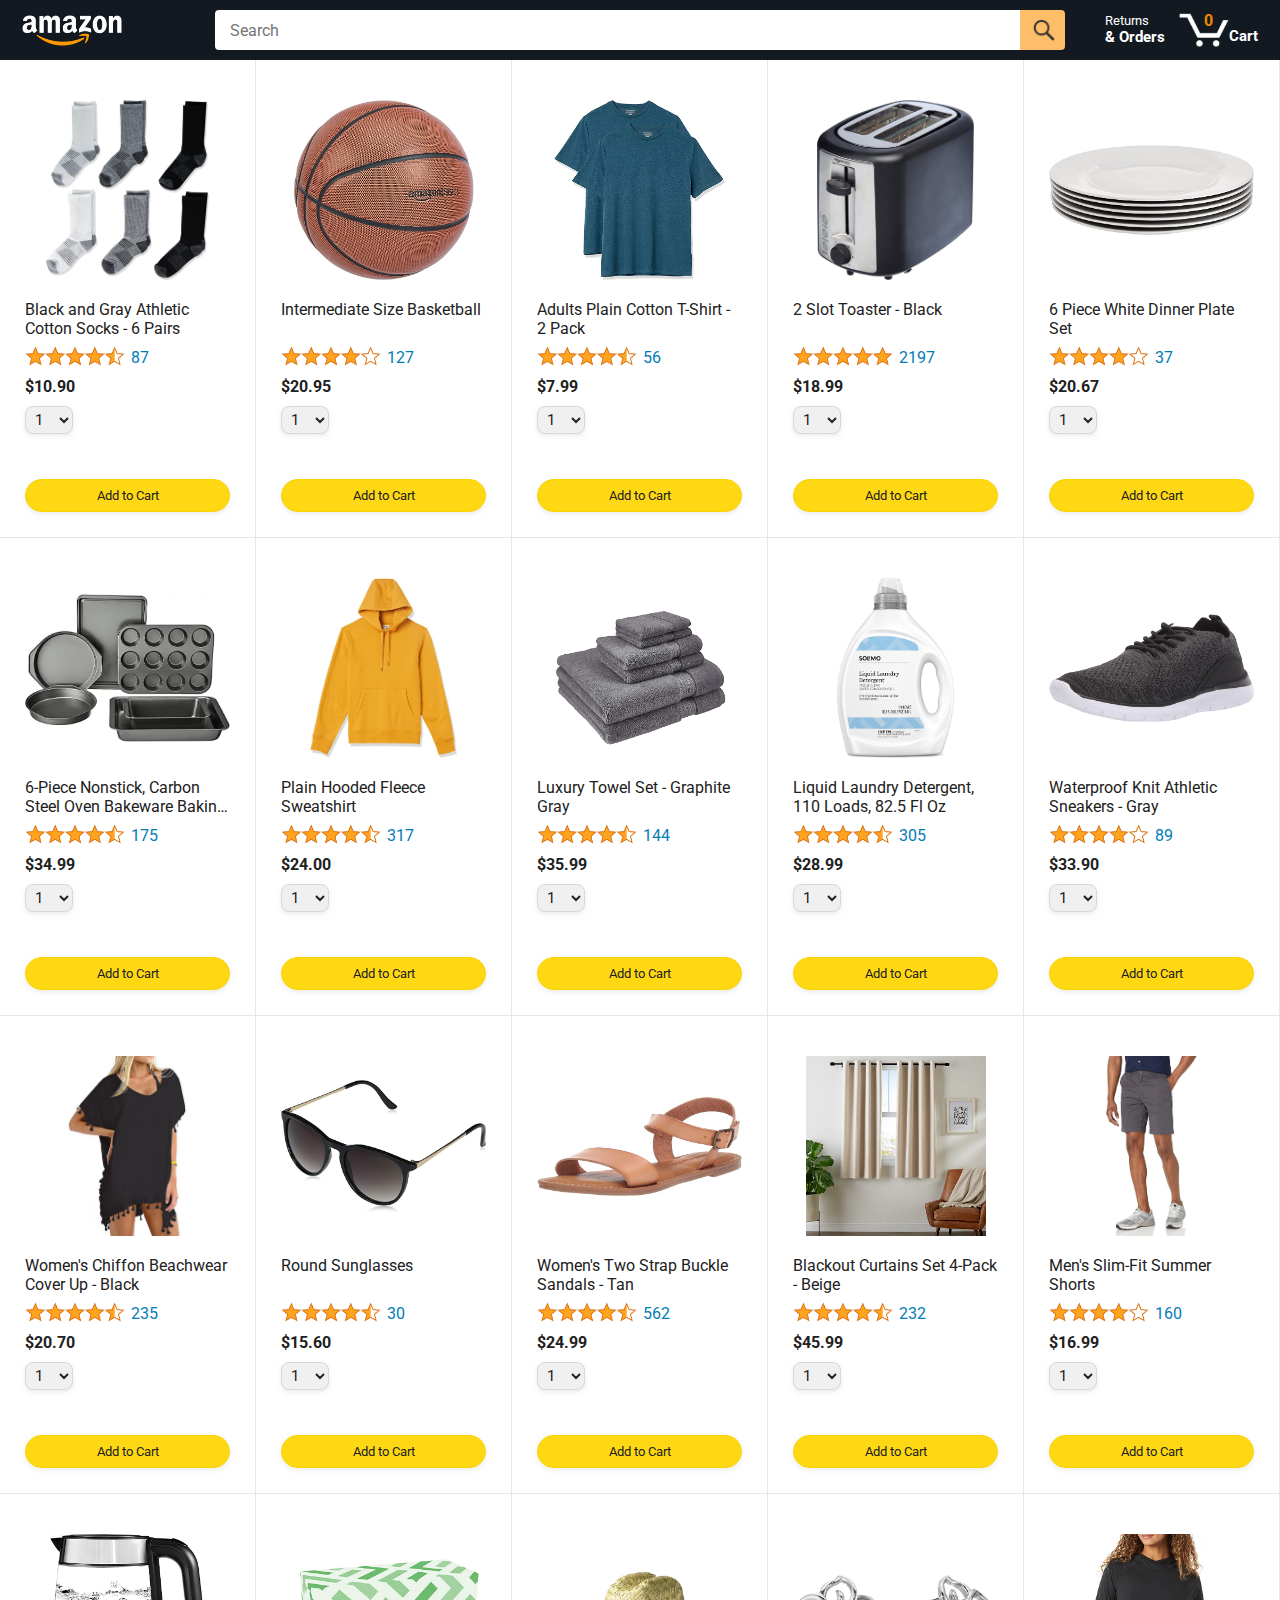
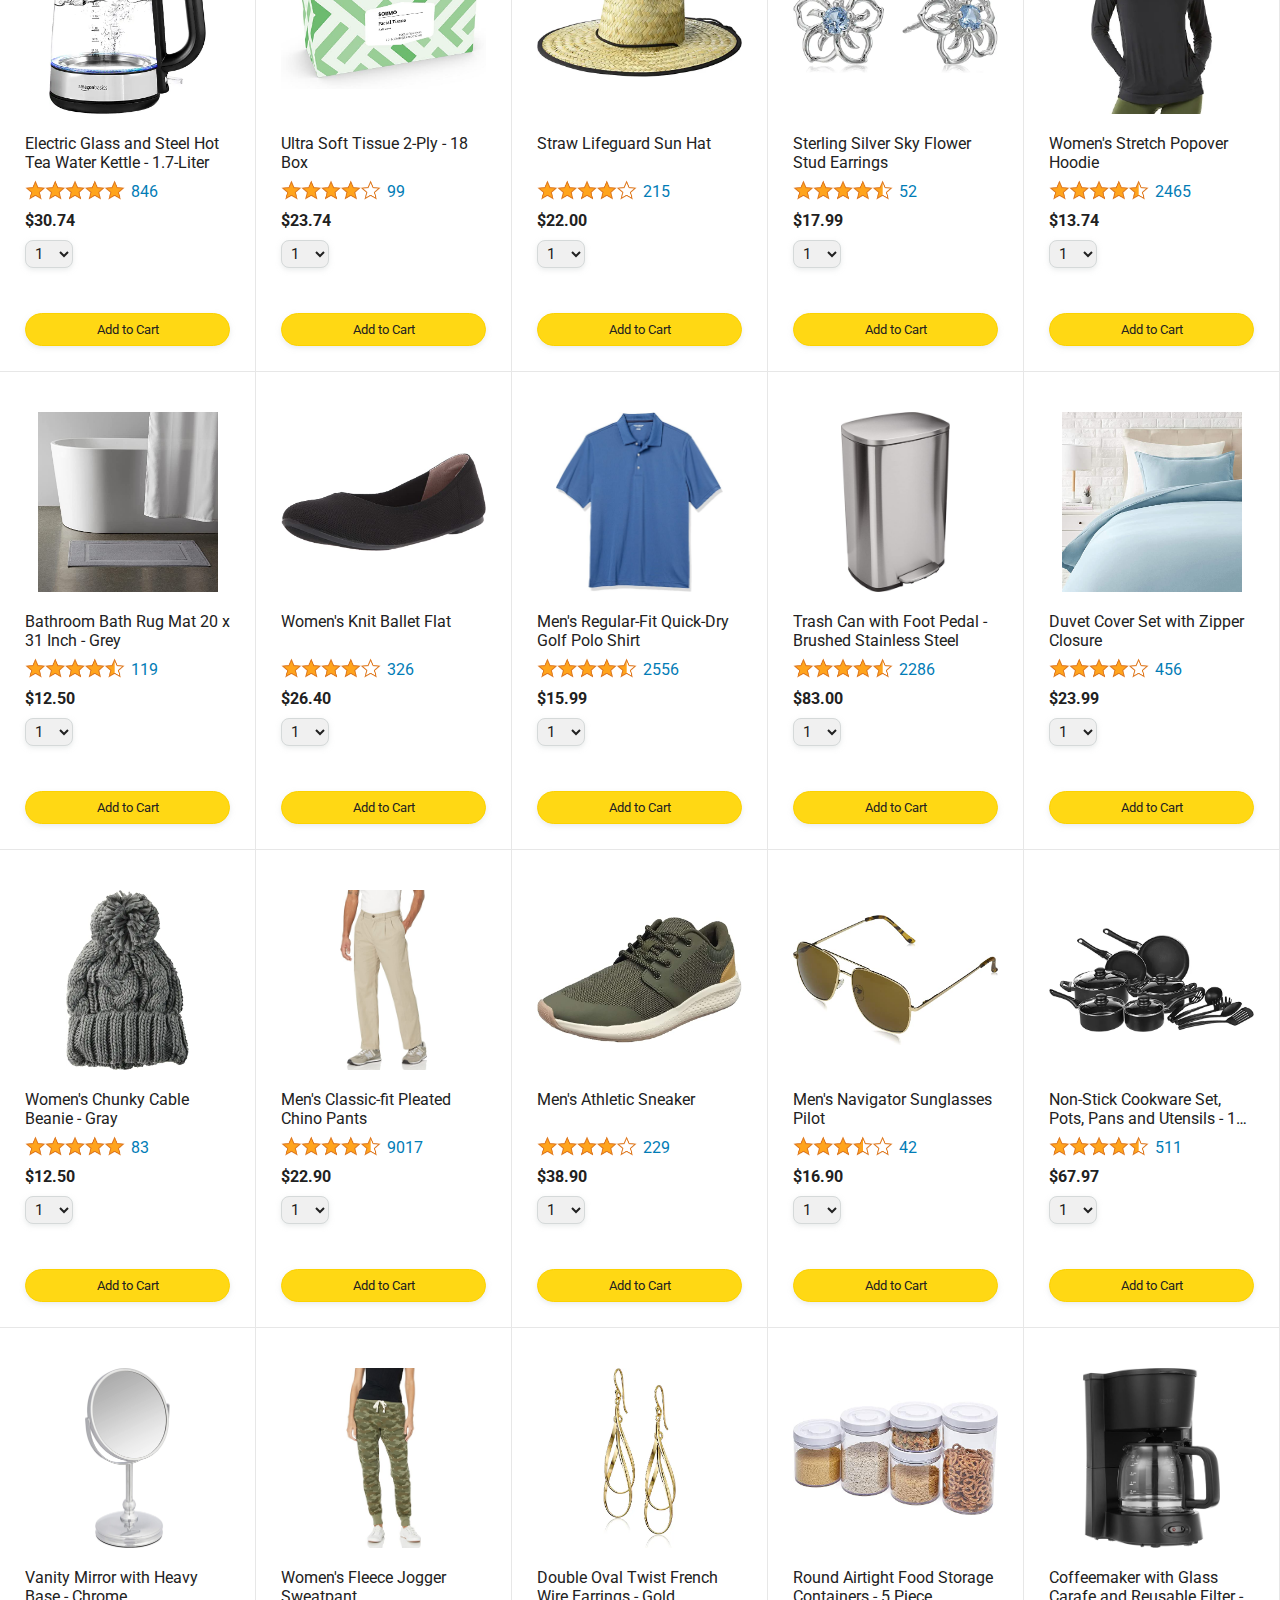
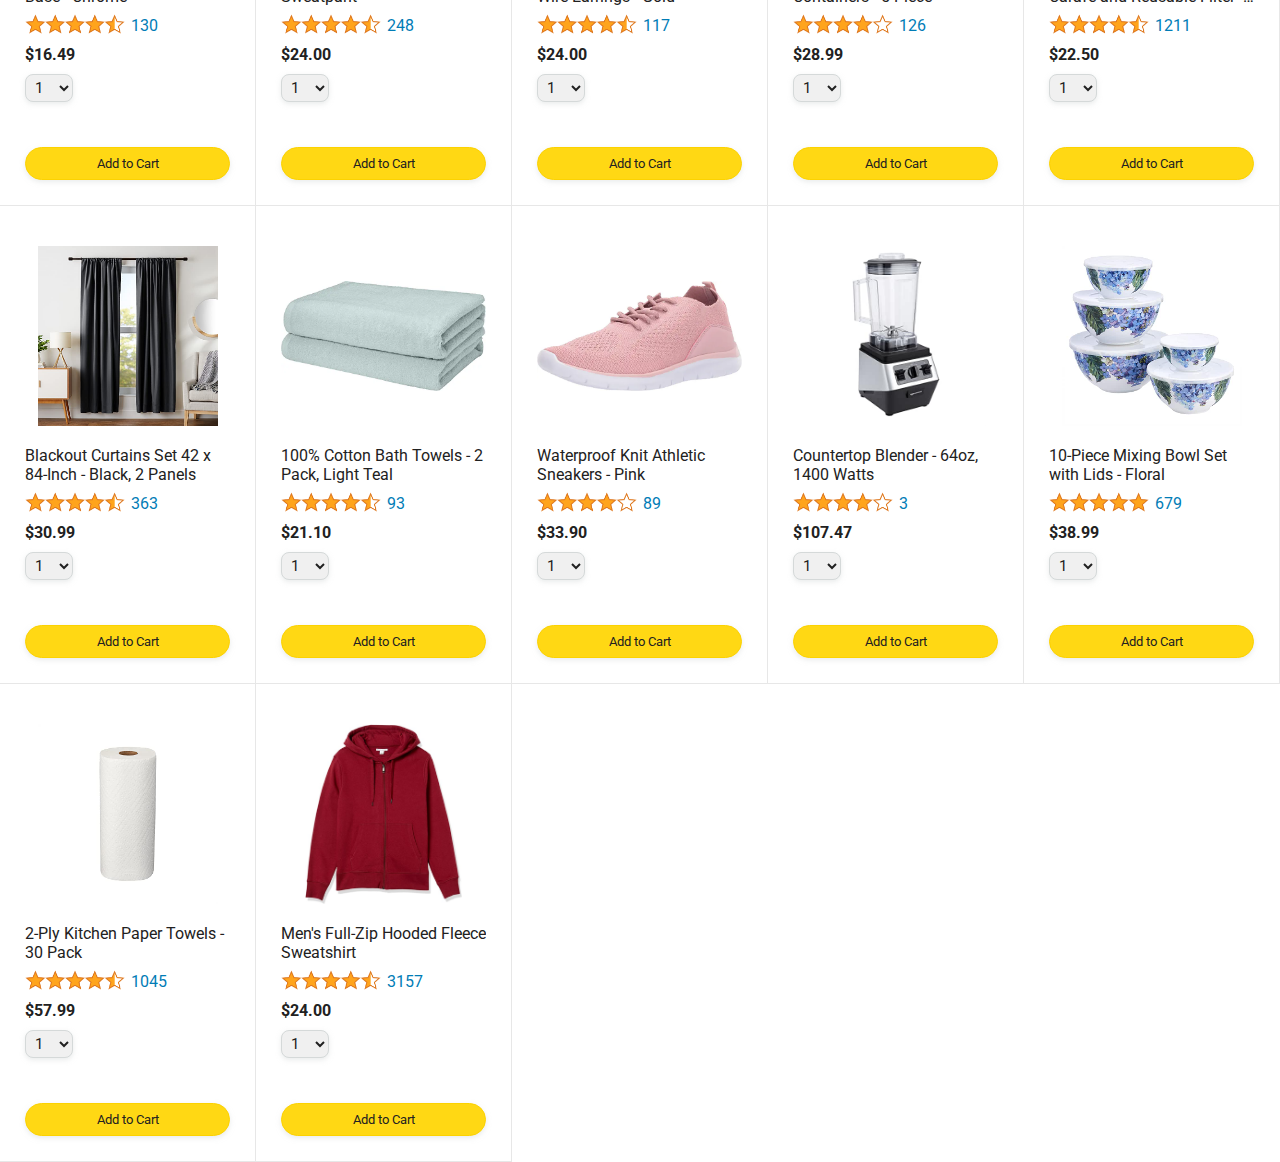
==== index.html @ 0cc6e9be "Renamed file" ====
<!DOCTYPE html>
<html>
  <head>
    <title>Amazon Project</title>

    <!-- This code is needed for responsive design to work.
      (Responsive design = make the website look good on
      smaller screen sizes like a phone or a tablet). -->
    <meta name="viewport" content="width=device-width, initial-scale=1">

    <!-- Load a font called Roboto from Google Fonts. -->
    <link rel="preconnect" href="https://fonts.googleapis.com">
    <link rel="preconnect" href="https://fonts.gstatic.com" crossorigin>
    <link href="https://fonts.googleapis.com/css2?family=Roboto:wght@400;500;700&display=swap" rel="stylesheet">

    <!-- Here are the CSS files for this page. -->
    <link rel="stylesheet" href="styles/shared/general.css">
    <link rel="stylesheet" href="styles/shared/amazon-header.css">
    <link rel="stylesheet" href="styles/pages/amazon.css">
  </head>
  <body>
    <div class="amazon-header">
      <div class="amazon-header-left-section">
        <a href="amazon.html" class="header-link">
          <img class="amazon-logo"
            src="images/amazon-logo-white.png">
          <img class="amazon-mobile-logo"
            src="images/amazon-mobile-logo-white.png">
        </a>
      </div>

      <div class="amazon-header-middle-section">
        <input class="search-bar" type="text" placeholder="Search">

        <button class="search-button">
          <img class="search-icon" src="images/icons/search-icon.png">
        </button>
      </div>

      <div class="amazon-header-right-section">
        <a class="orders-link header-link" href="orders.html">
          <span class="returns-text">Returns</span>
          <span class="orders-text">& Orders</span>
        </a>

        <a class="cart-link header-link" href="checkout.html">
          <img class="cart-icon" src="images/icons/cart-icon.png">
          <div class="cart-quantity js-cart-quantity">0</div>
          <div class="cart-text">Cart</div>
        </a>
      </div>
    </div>

    <div class="main">
      <div class="products-grid js-products-grid">
      </div>
    </div>

    <script type="module" src="scripts/amazon.js"></script>
  </body>
</html>
---- styles/shared/general.css ----
body {
  font-family: Roboto, Arial;
  color: rgb(33, 33, 33);
  /* The <body> element has a default margin of 8px
     on all sides. This removes the default margins. */
  margin: 0;
}

/* <p> elements have a default margin on the top
   and bottom. This removes the default margins. */
p {
  margin: 0;
}

button {
  cursor: pointer;
}

select {
  cursor: pointer;
}

input, select, button {
  font-family: Roboto, Arial;
}

.button-primary {
  color: rgb(33, 33, 33);
  background-color: rgb(255, 216, 20);
  border: 1px solid rgb(252, 210, 0);
  border-radius: 8px;
  cursor: pointer;
  box-shadow: 0 2px 5px rgba(213, 217, 217, 0.5);
}

.button-primary:hover {
  background-color: rgb(247, 202, 0);
  border: 1px solid rgb(242, 194, 0);
}

.button-primary:active {
  background: rgb(255, 216, 20);
  border-color: rgb(252, 210, 0);
  box-shadow: none;
}

.button-secondary {
  color: rgb(33, 33, 33);
  background: white;
  border: 1px solid rgb(213, 217, 217);
  border-radius: 8px;
  cursor: pointer;
  box-shadow: 0 2px 5px rgba(213, 217, 217, 0.5);
}

.button-secondary:hover {
  background-color: rgb(247, 250, 250);
}

.button-secondary:active {
  background-color: rgb(237, 253, 255);
  box-shadow: none;
}

/* These styles will limit text to 2 lines. Anything
   beyond 2 lines will be replaced with "..."
   You can find this code by using an A.I. tool or by
   searching in Google.
   https://css-tricks.com/almanac/properties/l/line-clamp/ */
.limit-text-to-2-lines {
  display: -webkit-box;
  -webkit-line-clamp: 2;
  -webkit-box-orient: vertical;
  overflow: hidden;
}

.link-primary {
  color: rgb(1, 124, 182);
  cursor: pointer;
}

.link-primary:hover {
  color: rgb(196, 80, 0);
}

/* Styles for dropdown selectors. */
select {
  color: rgb(33, 33, 33);
  background-color: rgb(240, 240, 240);
  border: 1px solid rgb(213, 217, 217);
  border-radius: 8px;
  padding: 3px 5px;
  font-size: 15px;
  cursor: pointer;
  box-shadow: 0 2px 5px rgba(213, 217, 217, 0.5);
}

select:focus,
input:focus {
  outline: 2px solid rgb(255, 153, 0);
}
---- styles/shared/amazon-header.css ----
.amazon-header {
  background-color: rgb(19, 25, 33);
  color: white;
  padding-left: 15px;
  padding-right: 15px;

  display: flex;
  align-items: center;
  justify-content: space-between;

  position: fixed;
  top: 0;
  left: 0;
  right: 0;
  height: 60px;
}

.amazon-header-left-section {
  width: 180px;
}

@media (max-width: 800px) {
  .amazon-header-left-section {
    width: unset;
  }
}

.header-link {
  display: inline-block;
  padding: 6px;
  border-radius: 2px;
  cursor: pointer;
  text-decoration: none;
  border: 1px solid rgba(0, 0, 0, 0);
}

.header-link:hover {
  border: 1px solid white;
}

.amazon-logo {
  width: 100px;
  margin-top: 5px;
}

.amazon-mobile-logo {
  display: none;
}

@media (max-width: 575px) {
  .amazon-logo {
    display: none;
  }

  .amazon-mobile-logo {
    display: block;
    height: 35px;
    margin-top: 5px;
  }
}

.amazon-header-middle-section {
  flex: 1;
  max-width: 850px;
  margin-left: 10px;
  margin-right: 10px;
  display: flex;
}

.search-bar {
  flex: 1;
  width: 0;
  font-size: 16px;
  height: 38px;
  padding-left: 15px;
  border: none;
  border-top-left-radius: 4px;
  border-bottom-left-radius: 4px;
  border-top-right-radius: 0;
  border-bottom-right-radius: 0;
}

.search-button {
  background-color: rgb(254, 189, 105);
  border: none;
  width: 45px;
  height: 40px;
  border-top-right-radius: 4px;
  border-bottom-right-radius: 4px;
  flex-shrink: 0;
}

.search-icon {
  height: 22px;
  margin-left: 2px;
  margin-top: 3px;
}

.amazon-header-right-section {
  width: 180px;
  flex-shrink: 0;
  display: flex;
  justify-content: end;
}

.orders-link {
  color: white;
}

.returns-text {
  display: block;
  font-size: 13px;
}

.orders-text {
  display: block;
  font-size: 15px;
  font-weight: 700;
}

.cart-link {
  color: white;
  display: flex;
  align-items: center;
  position: relative;
}

.cart-icon {
  width: 50px;
}

.cart-text {
  margin-top: 12px;
  font-size: 15px;
  font-weight: 700;
}

.cart-quantity {
  color: rgb(240, 136, 4);
  font-size: 16px;
  font-weight: 700;

  position: absolute;
  top: 4px;
  left: 22px;
  
  width: 26px;
  text-align: center;
}
---- styles/pages/amazon.css ----
.main {
  margin-top: 60px;
}

.products-grid {
  display: grid;

  /* - In CSS Grid, 1fr means a column will take up the
       remaining space in the grid.
     - If we write 1fr 1fr ... 1fr; 8 times, this will
       divide the grid into 8 columns, each taking up an
       equal amount of the space.
     - repeat(8, 1fr); is a shortcut for repeating "1fr"
       8 times (instead of typing out "1fr" 8 times).
       repeat(...) is a special property that works with
       display: grid; */
  grid-template-columns: repeat(8, 1fr);
}

/* @media is used to create responsive design (making the
   website look good on any screen size). This @media
   means when the screen width is 2000px or less, we
   will divide the grid into 7 columns instead of 8. */
@media (max-width: 2000px) {
  .products-grid {
    grid-template-columns: repeat(7, 1fr);
  }
}

/* This @media means when the screen width is 1600px or
   less, we will divide the grid into 6 columns. */
@media (max-width: 1600px) {
  .products-grid {
    grid-template-columns: repeat(6, 1fr);
  }
}

@media (max-width: 1300px) {
  .products-grid {
    grid-template-columns: repeat(5, 1fr);
  }
}

@media (max-width: 1000px) {
  .products-grid {
    grid-template-columns: repeat(4, 1fr);
  }
}

@media (max-width: 800px) {
  .products-grid {
    grid-template-columns: repeat(3, 1fr);
  }
}

@media (max-width: 575px) {
  .products-grid {
    grid-template-columns: repeat(2, 1fr);
  }
}

@media (max-width: 450px) {
  .products-grid {
    grid-template-columns: 1fr;
  }
}

.product-container {
  padding-top: 40px;
  padding-bottom: 25px;
  padding-left: 25px;
  padding-right: 25px;

  border-right: 1px solid rgb(231, 231, 231);
  border-bottom: 1px solid rgb(231, 231, 231);

  display: flex;
  flex-direction: column;
}

.product-image-container {
  display: flex;
  justify-content: center;
  align-items: center;

  height: 180px;
  margin-bottom: 20px;
}

.product-image {
  /* Images will overflow their container by default. To
    prevent this, we set max-width and max-height to 100%
    so they stay inside their container. */
  max-width: 100%;
  max-height: 100%;
}

.product-name {
  height: 40px;
  margin-bottom: 5px;
}

.product-rating-container {
  display: flex;
  align-items: center;
  margin-bottom: 10px;
}

.product-rating-stars {
  width: 100px;
  margin-right: 6px;
}

.product-rating-count {
  color: rgb(1, 124, 182);
  cursor: pointer;
  margin-top: 3px;
}

.product-price {
  font-weight: 700;
  margin-bottom: 10px;
}

.product-quantity-container {
  margin-bottom: 17px;
}

.product-spacer {
  flex: 1;
}

.added-to-cart {
  color: rgb(6, 125, 98);
  font-size: 16px;

  display: flex;
  align-items: center;
  margin-bottom: 8px;

  /* At first, the "Added to cart" message will
     be invisible. Use JavaScript to change the
     opacity and make it visible. */
  opacity: 0;
}

.added-to-cart img {
  height: 20px;
  margin-right: 5px;
}

.add-to-cart-button {
  width: 100%;
  padding: 8px;
  border-radius: 50px;
}
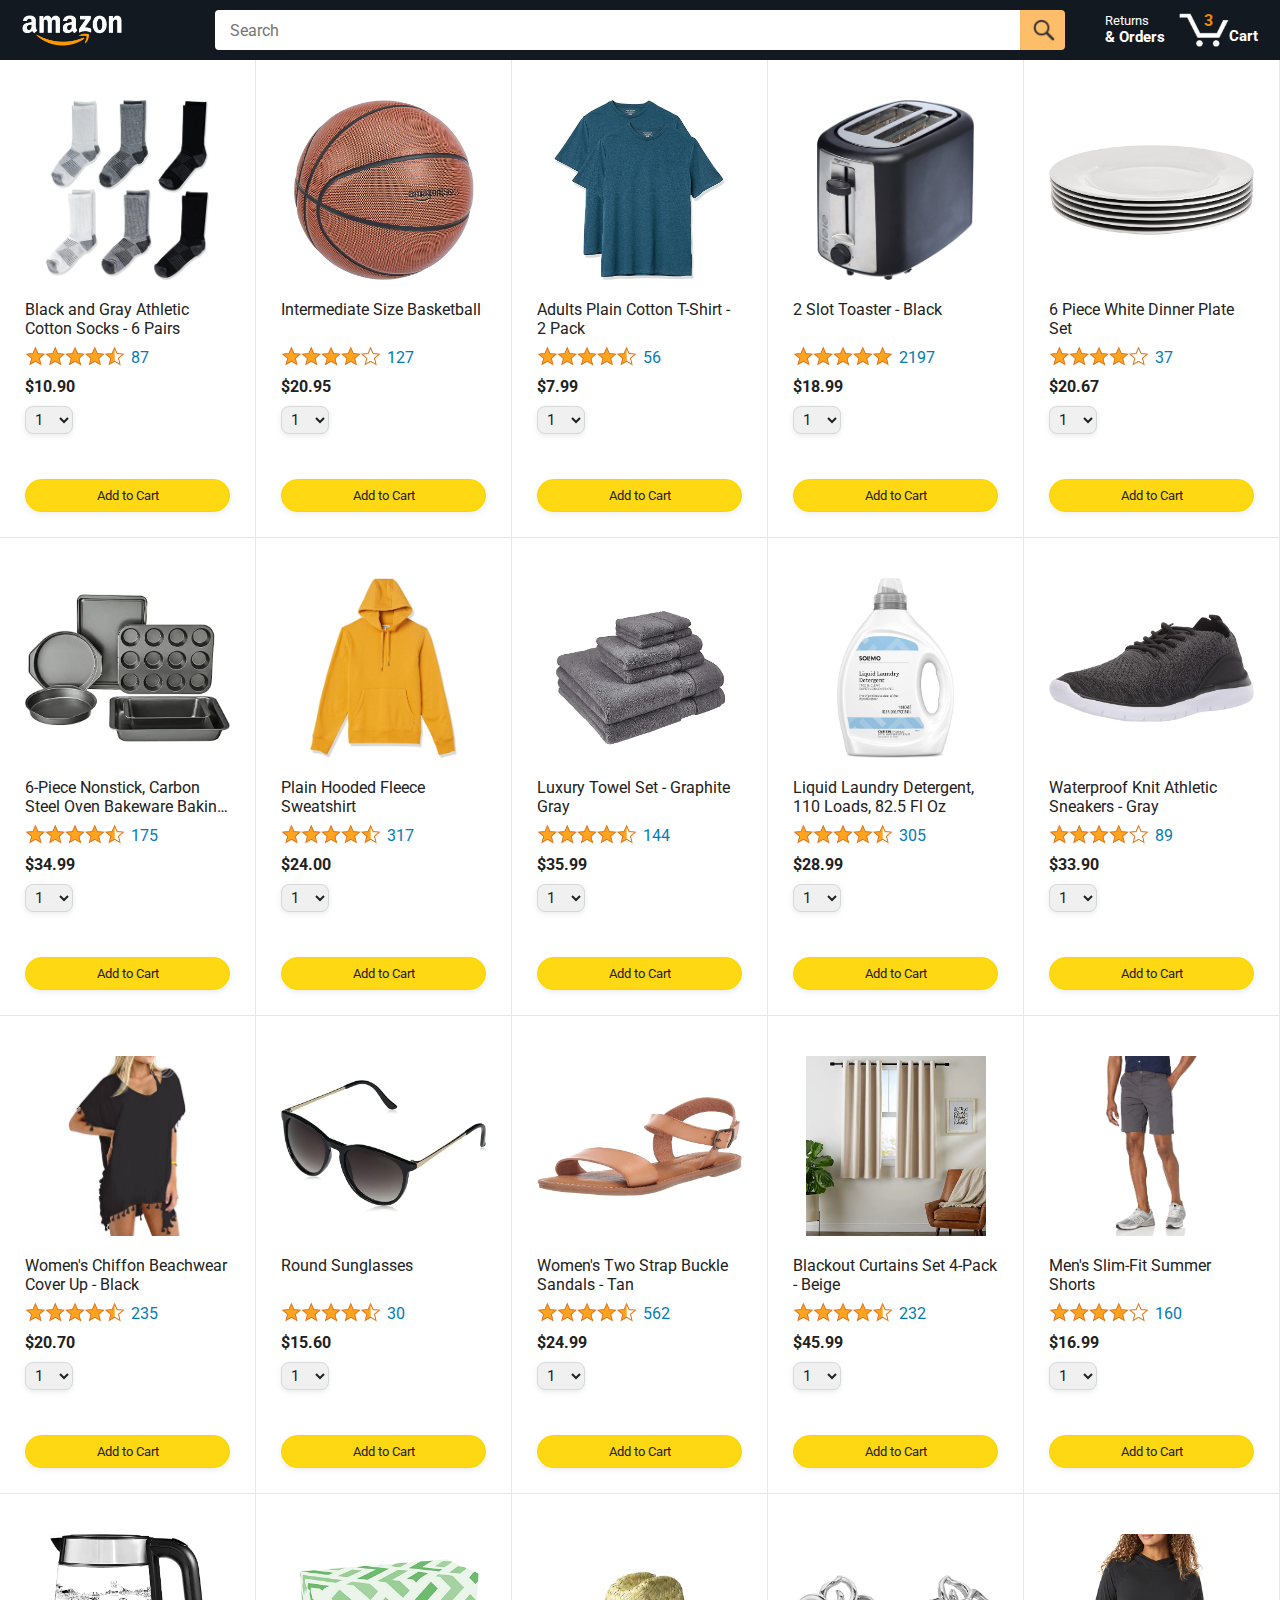
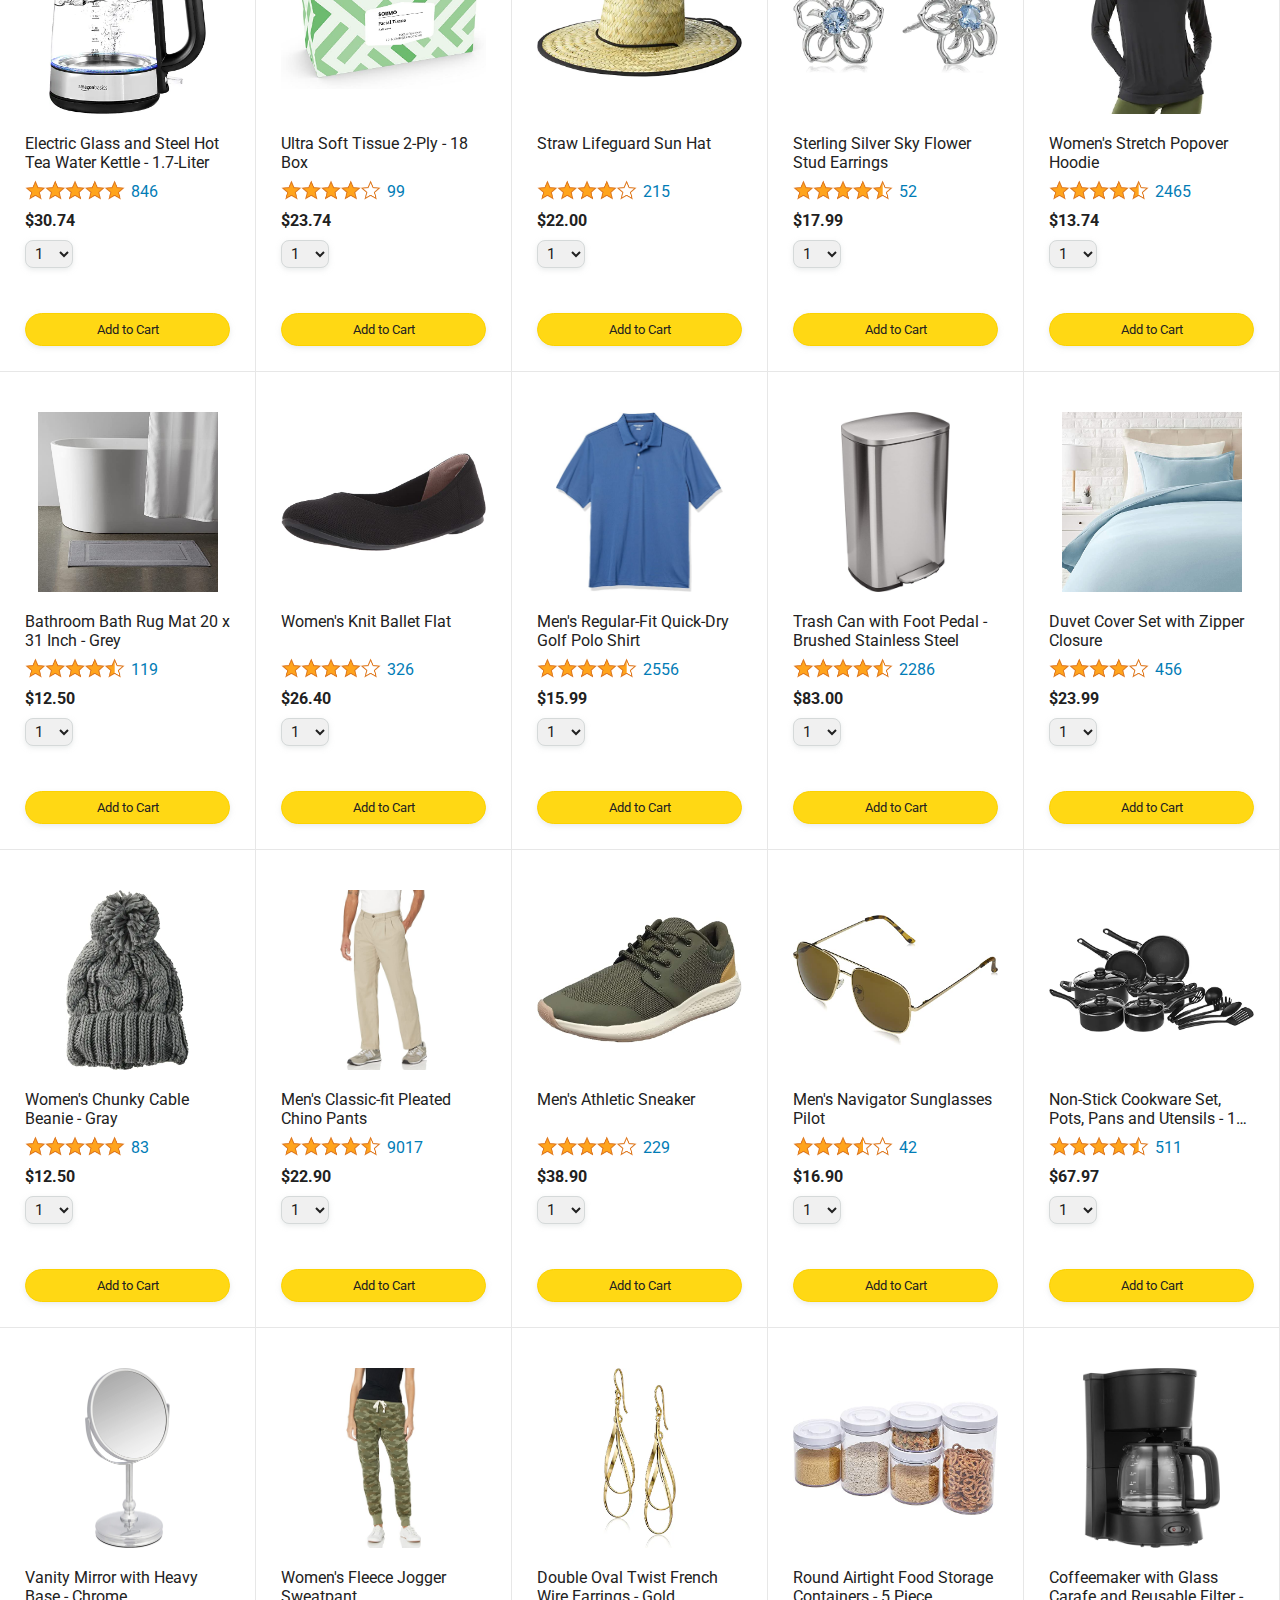
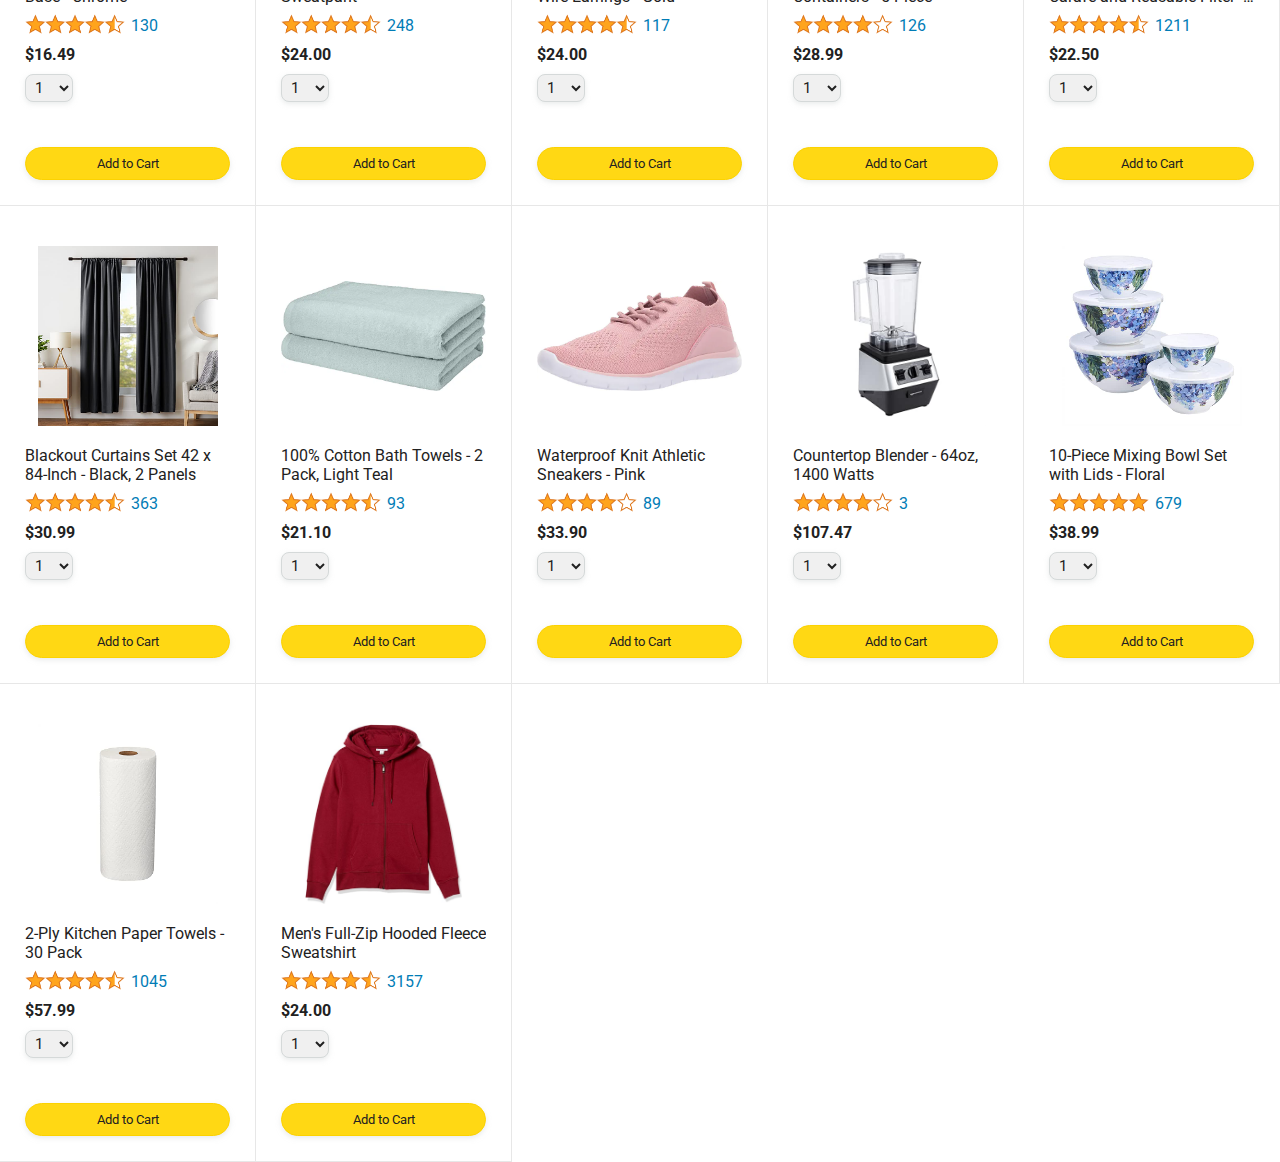
==== commit 8835e24b: "save data in HTML for delivery Option" ====
--- a/index.html
+++ b/index.html
@@ -21,7 +21,7 @@
   <body>
     <div class="amazon-header">
       <div class="amazon-header-left-section">
-        <a href="amazon.html" class="header-link">
+        <a href="index.html" class="header-link">
           <img class="amazon-logo"
             src="images/amazon-logo-white.png">
           <img class="amazon-mobile-logo"
@@ -45,7 +45,7 @@
 
         <a class="cart-link header-link" href="checkout.html">
           <img class="cart-icon" src="images/icons/cart-icon.png">
-          <div class="cart-quantity js-cart-quantity">0</div>
+          <div class="cart-quantity js-cart-quantity"></div>
           <div class="cart-text">Cart</div>
         </a>
       </div>
@@ -55,7 +55,6 @@
       <div class="products-grid js-products-grid">
       </div>
     </div>
-
     <script type="module" src="scripts/amazon.js"></script>
   </body>
 </html>
